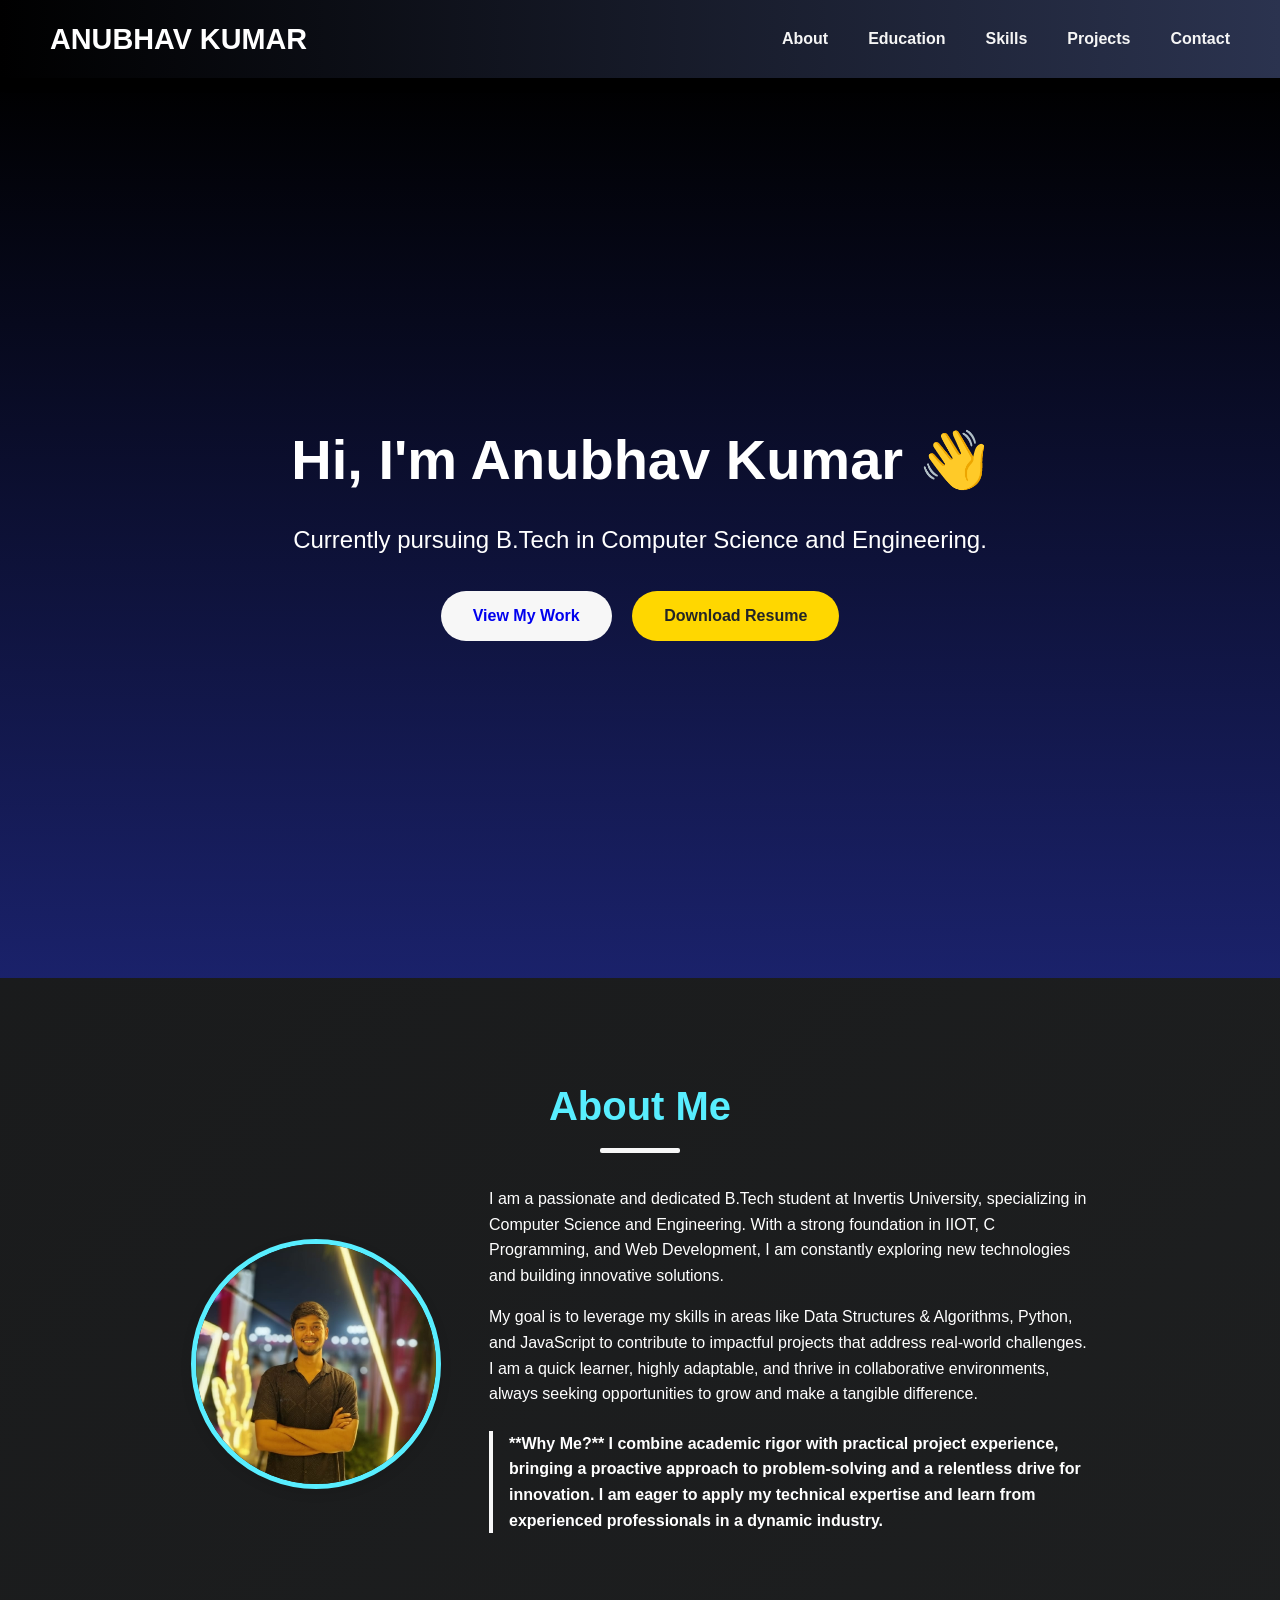
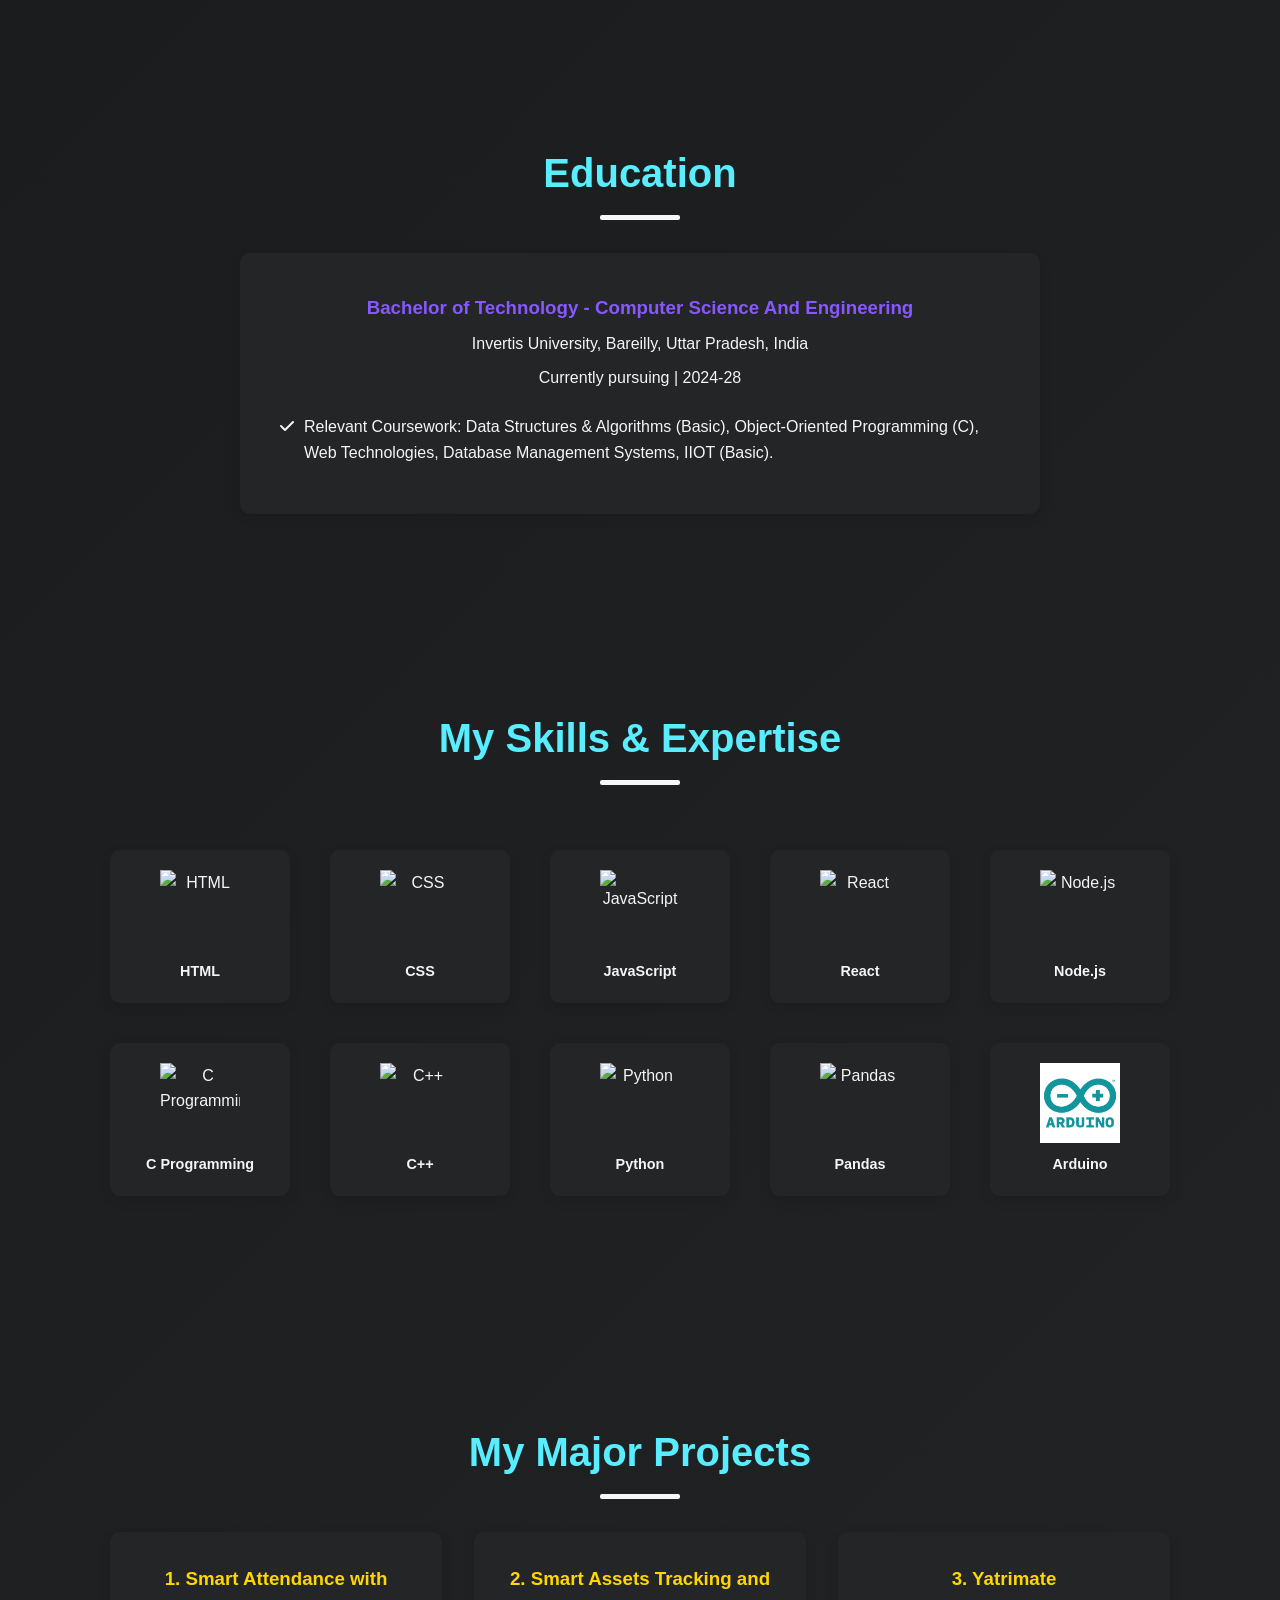
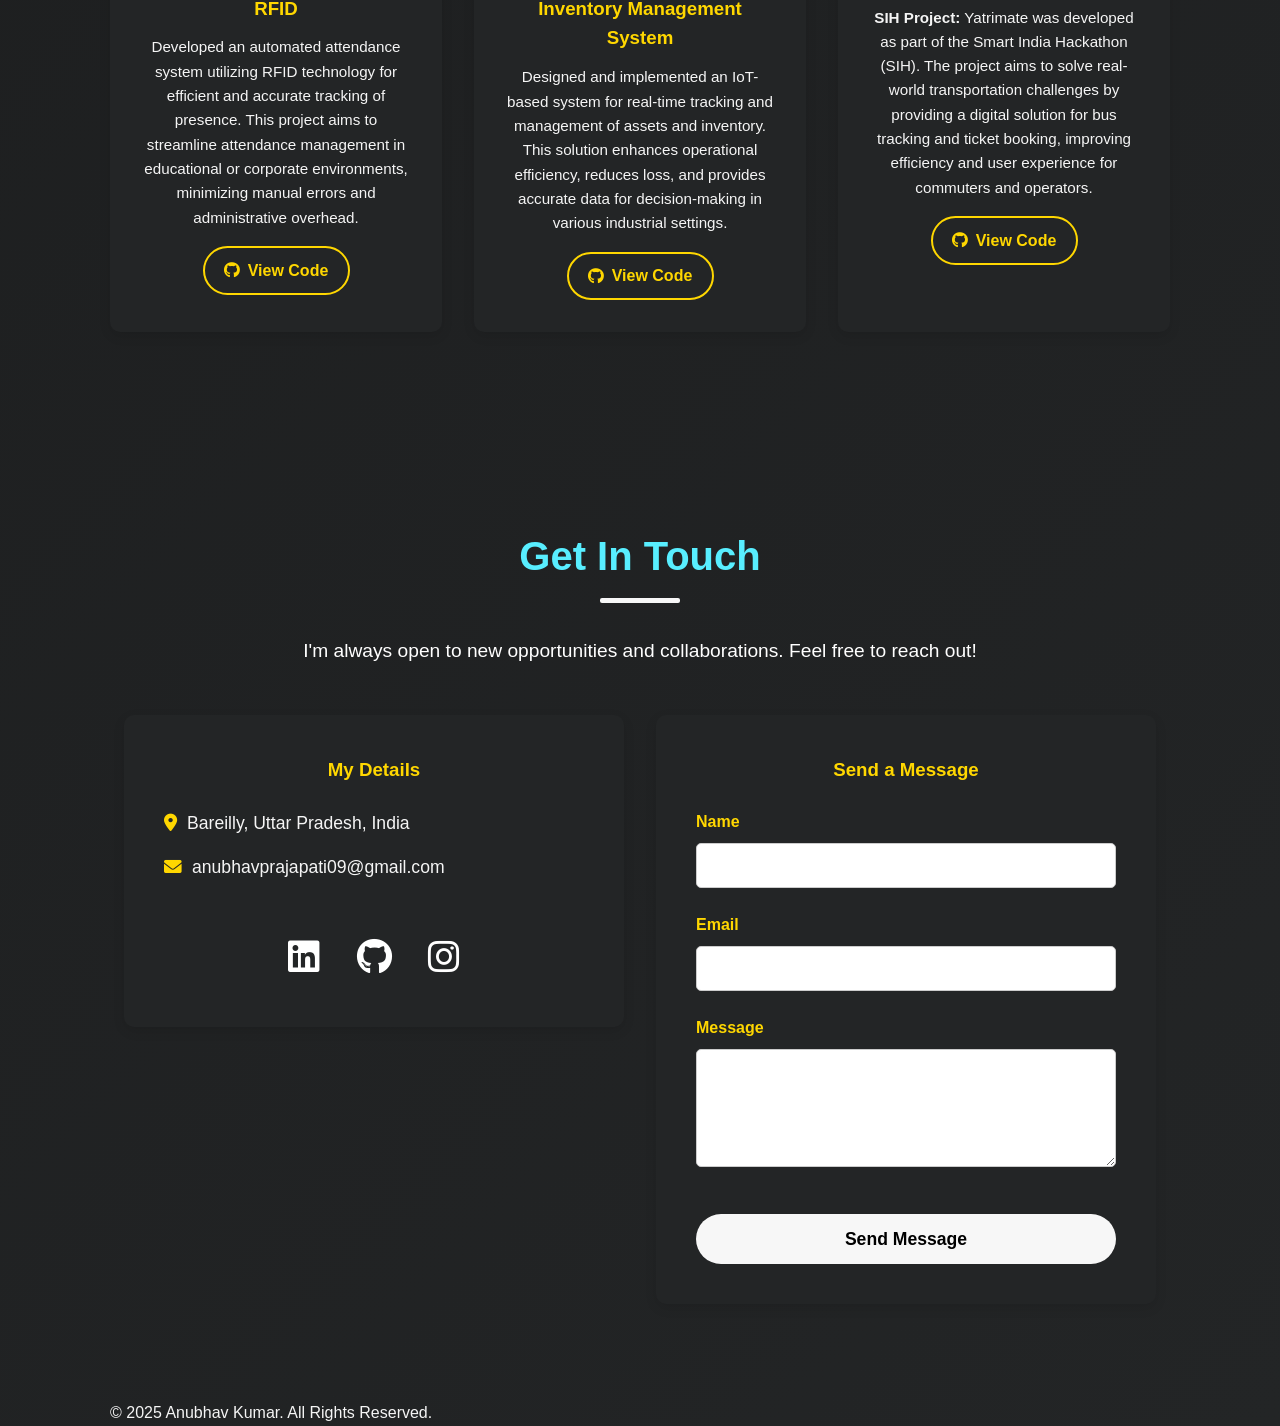
==== portfolio/index.html @ c705bf8d "Add files via upload" ====
<!DOCTYPE html>
<html lang="en">
<head>
    <meta charset="UTF-8">
    <meta name="viewport" content="width=device-width, initial-scale=1.0">
    <title>Anubhav Kumar - Portfolio</title>
    <link rel="stylesheet" href="style.css">
    <link rel="stylesheet" href="https://cdnjs.cloudflare.com/ajax/libs/font-awesome/6.0.0-beta3/css/all.min.css">
</head>
<body>
    <header class="new-header">
        <nav class="new-nav">
            <a href="#" class="logo">ANUBHAV KUMAR</a>
            <div class="menu-toggle" id="mobile-menu" aria-label="Toggle navigation" tabindex="0">
                <span class="bar"></span>
                <span class="bar"></span>
                <span class="bar"></span>
            </div>
            <ul class="nav-links" id="nav-links">
                <li><a href="#about">About</a></li>
                <li><a href="#education">Education</a></li>
                <li><a href="#skills">Skills</a></li>
                <li><a href="#projects">Projects</a></li>
                <li><a href="#contact">Contact</a></li>
            </ul>
        </nav>
    </header>

    <main>
        <section id="hero">
            <div class="hero-content fade-in">
                <h1>Hi, I'm Anubhav Kumar 👋</h1>
                <p>Currently pursuing B.Tech in Computer Science and Engineering.</p>
                <a href="#projects" class="cta-button">View My Work</a>
                <a href="Anubhav Resume.pdf.pdf" class="cta-button" download style="margin-left: 1rem; background-color: #ffd700; color: #232526;">Download Resume</a>
            </div>
        </section>

        <section id="about">
            <div class="container">
                <h2>About Me</h2>
                <div class="about-flex">
                    <div class="about-image bounce-in">
                        <img src="me.jpg" alt="Anubhav Kumar" class="profile-photo">
                    </div>
                    <div class="about-text slide-in-right">
                        <p>I am a passionate and dedicated B.Tech student at Invertis University, specializing in Computer Science and Engineering. With a strong foundation in IIOT, C Programming, and Web Development, I am constantly exploring new technologies and building innovative solutions.</p>
                        <p>My goal is to leverage my skills in areas like Data Structures & Algorithms, Python, and JavaScript to contribute to impactful projects that address real-world challenges. I am a quick learner, highly adaptable, and thrive in collaborative environments, always seeking opportunities to grow and make a tangible difference.</p>
                        <p class="why-me-statement">**Why Me?** I combine academic rigor with practical project experience, bringing a proactive approach to problem-solving and a relentless drive for innovation. I am eager to apply my technical expertise and learn from experienced professionals in a dynamic industry.</p>
                    </div>
                </div>
            </div>
        </section>

        <section id="education">
            <div class="container">
                <h2>Education</h2>
                <div class="education-item fade-in-up">
                    <h3>Bachelor of Technology - Computer Science And Engineering</h3>
                    <p>Invertis University, Bareilly, Uttar Pradesh, India</p>
                    <p>Currently pursuing | 2024-28 </p>
                    <ul>
                        <li>Relevant Coursework: Data Structures & Algorithms (Basic), Object-Oriented Programming (C), Web Technologies, Database Management Systems, IIOT (Basic).</li>
                    </ul>
                </div>
            </div>
        </section>

        <!-- Replace the current skills section with the following for a modern, logo-based theme -->
        <section id="skills">
            <div class="container">
                <h2>My Skills & Expertise</h2>
                <div class="skills-grid-new">
                    <div class="skill-icon-card">
                        <img src="https://cdn.jsdelivr.net/gh/devicons/devicon/icons/html5/html5-original.svg" alt="HTML">
                        <span>HTML</span>
                    </div>
                    <div class="skill-icon-card">
                        <img src="https://cdn.jsdelivr.net/gh/devicons/devicon/icons/css3/css3-original.svg" alt="CSS">
                        <span>CSS</span>
                    </div>
                    <div class="skill-icon-card">
                        <img src="https://cdn.jsdelivr.net/gh/devicons/devicon/icons/javascript/javascript-original.svg" alt="JavaScript">
                        <span>JavaScript</span>
                    </div>
                    <div class="skill-icon-card">
                        <img src="https://cdn.jsdelivr.net/gh/devicons/devicon/icons/react/react-original.svg" alt="React">
                        <span>React</span>
                    </div>
                    <div class="skill-icon-card">
                        <img src="https://cdn.jsdelivr.net/gh/devicons/devicon/icons/nodejs/nodejs-original.svg" alt="Node.js">
                        <span>Node.js</span>
                    </div>
                    <div class="skill-icon-card">
                        <img src="https://cdn.jsdelivr.net/gh/devicons/devicon/icons/c/c-original.svg" alt="C Programming">
                        <span>C Programming</span>
                    </div>
                    <div class="skill-icon-card">
                        <img src="https://cdn.jsdelivr.net/gh/devicons/devicon/icons/cplusplus/cplusplus-original.svg" alt="C++">
                        <span>C++</span>
                    </div>
                    <div class="skill-icon-card">
                        <img src="https://cdn.jsdelivr.net/gh/devicons/devicon/icons/python/python-original.svg" alt="Python">
                        <span>Python</span>
                    </div>
                    <div class="skill-icon-card">
                        <img src="https://cdn.jsdelivr.net/gh/devicons/devicon/icons/pandas/pandas-original.svg" alt="Pandas">
                        <span>Pandas</span>
                    </div>
                    <div class="skill-icon-card">
                        <img src="urdino.png" alt="Arduino">
                        <span>Arduino</span>
                    </div>
                   
                </div>
            </div>
        </section>

        <section id="projects">
            <div class="container">
                <h2>My Major Projects</h2>
                <div class="projects-grid">
                    <div class="project-card fade-in-up">
                        <h3>1. Smart Attendance with RFID</h3>
                        <p class="project-description">Developed an automated attendance system utilizing RFID technology for efficient and accurate tracking of presence. This project aims to streamline attendance management in educational or corporate environments, minimizing manual errors and administrative overhead.</p>
                        <div class="project-links">
                            <a href="https://github.com/anubhav006/smart_attendance_system/tree/main" class="project-link" target="_blank"><i class="fab fa-github"></i> View Code</a>
                        </div>
                    </div>
                    <div class="project-card fade-in-up">
                        <h3>2. Smart Assets Tracking and Inventory Management System</h3>
                        <p class="project-description">Designed and implemented an IoT-based system for real-time tracking and management of assets and inventory. This solution enhances operational efficiency, reduces loss, and provides accurate data for decision-making in various industrial settings.</p>
                        <div class="project-links">
                            <a href="https://github.com/anubhav006/smart-assets-tracking" class="project-link" target="_blank"><i class="fab fa-github"></i> View Code</a>
                        </div>
                    </div>
                    <div class="project-card fade-in-up">
                        <h3>3. Yatrimate</h3>
                        <p class="project-description"><strong>SIH Project:</strong> Yatrimate was developed as part of the Smart India Hackathon (SIH). The project aims to solve real-world transportation challenges by providing a digital solution for bus tracking and ticket booking, improving efficiency and user experience for commuters and operators.</p>
    
                        
                        <div class="project-links">
                            <a href="https://github.com/anubhav006/yatri.mate" class="project-link" target="_blank"><i class="fab fa-github"></i> View Code</a>
                        </div>
                    </div>
                </div>
            </div>
        </section>

        <section id="contact">
            <div class="container">
                <h2>Get In Touch</h2>
                <p class="contact-intro slide-in-left">I'm always open to new opportunities and collaborations. Feel free to reach out!</p>
                <div class="contact-content">
                    <div class="contact-info fade-in-up">
                        <h3>My Details</h3>
                        <p><i class="fas fa-map-marker-alt"></i> Bareilly, Uttar Pradesh, India</p>
                        <p><i class="fas fa-envelope"></i> <a href="anubhavprajapati09@gmail.com">anubhavprajapati09@gmail.com</a></p>
                        <div class="social-links">
                            <a href="https://www.linkedin.com/in/anubhav-kumar006" target="_blank" aria-label="LinkedIn"><i class="fab fa-linkedin"></i></a>
                            <a href="https://github.com/anubhav006" target="_blank" aria-label="GitHub"><i class="fab fa-github"></i></a>
                            <a href="https://instagram.com/anubhavprajapati_" target="_blank" aria-label="Instagram"><i class="fab fa-instagram"></i></a>
                        </div>
                    </div>

                    <div class="contact-form fade-in-up">
                        <h3>Send a Message</h3>
                        <form action="#" method="POST">
                            <div class="form-group">
                                <label for="name">Name</label>
                                <input type="text" id="name" name="name" required>
                            </div>
                            <div class="form-group">
                                <label for="email">Email</label>
                                <input type="email" id="email" name="email" required>
                            </div>
                           
                            <div class="form-group">
                                <label for="message">Message</label>
                                <textarea id="message" name="message" rows="5" required></textarea>
                            </div>
                            <button type="submit" class="cta-button">Send Message</button>
                        </form>
                    </div>
                </div>
            </div>
        </section>
    </main>

    <footer>
        <div class="container">
            <p>&copy; 2025 Anubhav Kumar. All Rights Reserved.</p>
        </div>
    </footer>
    <script src="script.js"></script>
    <script>
let lastScrollTop = 0;
const navbar = document.querySelector('.new-header');
window.addEventListener('scroll', function() {
    let scrollTop = window.pageYOffset || document.documentElement.scrollTop;
    if (scrollTop > lastScrollTop) {
        // Scrolling down
        navbar.classList.add('hide-navbar');
    } else {
        // Scrolling up
        navbar.classList.remove('hide-navbar');
    }
    lastScrollTop = scrollTop <= 0 ? 0 : scrollTop;
});

// Fade-in on scroll for sections
function revealOnScroll() {
    const reveals = document.querySelectorAll('.fade-in-up, .fade-in, .slide-in-right, .slide-in-left, .bounce-in');
    let delay = 0;
    reveals.forEach((el, i) => {
        const windowHeight = window.innerHeight;
        const elementTop = el.getBoundingClientRect().top;
        if (elementTop < windowHeight - 60) {
            setTimeout(() => {
                el.style.opacity = 1;
                el.style.transform = 'none';
            }, delay);
            delay += 120;
        }
    });
}
window.addEventListener('scroll', revealOnScroll);
window.addEventListener('DOMContentLoaded', function() {
    // Set initial state for animation
    document.querySelectorAll('.fade-in-up, .fade-in, .slide-in-right, .slide-in-left, .bounce-in').forEach(el => {
        el.style.opacity = 0;
        el.style.transform = 'translateY(40px)';
    });
    revealOnScroll();
});
</script>
</body>
</html>
---- portfolio/style.css ----
/* New Color Palette: Dark, Modern, and Professional */
:root {
    --primary-color: #58eeff; /* Indigo */
    --secondary-color: #1a237e; /* Dark Indigo */
    --accent-color: #f7f7f7; /* Amber */
    --background-color: #18191a; /* Premium Black */
    --card-background: #232526; /* Premium Black Card */
    --text-color: #f5f5f5; /* Light Text */
    --light-text-color: #ffffff; /* White */
    --box-shadow: 0 4px 12px rgba(0, 0, 0, 0.1);
}

/* General Styles */
* {
    box-sizing: border-box;
    margin: 0;
    padding: 0;
}

body {
    font-family: 'Segoe UI', Tahoma, Geneva, Verdana, sans-serif;
    line-height: 1.6;
    color: var(--text-color);
    background: linear-gradient(135deg, #18191a 0%, #232526 100%);
    transition: background-color 0.5s ease;
}

.container {
    max-width: 1100px;
    margin: 0 auto;
    padding: 0 20px;
}

/* Updated Header and Navigation */
.new-header {
    background: linear-gradient(90deg, #000000 0%, #2b334f 100%); /* Premium dark gradient */
    box-shadow: var(--box-shadow);
    position: sticky;
    top: 0;
    z-index: 1000;
    transition: top 0.4s;
}

.new-header.hide-navbar {
    top: -80px;
}

.new-nav {
    display: flex;
    justify-content: space-between;
    align-items: center;
    padding: 1rem 50px;
}

.new-nav .logo {
    font-size: 1.8rem;
    font-weight: bold;
    color: #ffffff; /* Premium gold */
    text-decoration: none;
}

.nav-links {
    list-style: none;
    display: flex;
}

.nav-links li {
    margin-left: 2.5rem;
}

.nav-links a {
    color: #f5f5f5; /* Light text for premium look */
    text-decoration: none;
    font-weight: 600;
    position: relative;
    padding-bottom: 5px;
    transition: color 0.3s ease;
}

.nav-links a::after {
    content: '';
    position: absolute;
    width: 0;
    height: 3px;
    background-color: #ffd700; /* Gold underline */
    left: 0;
    bottom: 0;
    transition: width 0.3s ease;
}

.nav-links a:hover {
    color: #ffd700; /* Gold on hover */
}

/* Hero Section */
#hero {
    background: linear-gradient(#000000, rgba(26, 35, 126, 0.8)), url('https://source.unsplash.com/1600x900/?tech,abstract') no-repeat center center/cover;
    color: var(--light-text-color);
    height: 100vh;
    display: flex;
    justify-content: center;
    align-items: center;
    text-align: center;
}

.hero-content h1 {
    font-size: 3.5rem;
    margin-bottom: 1rem;
}

.hero-content p {
    font-size: 1.5rem;
    margin-bottom: 2rem;
}

.cta-button {
    display: inline-block;
    background-color: var(--accent-color);
    color: var(rgb(0, 0, 0));
    padding: 0.75rem 2rem;
    text-decoration: none;
    border-radius: 50px;
    font-weight: bold;
    transition: transform 0.3s ease, background-color 0.3s ease;
}

.cta-button:hover {
    background-color: #ffb300;
    transform: scale(1.05);
}

/* General Section Styles */
section {
    padding: 6rem 0;
}

section:nth-of-type(even) {
    background-color: var(Black);
}

h2 {
    text-align: center;
    font-size: 2.5rem;
    margin-bottom: 3rem;
    position: relative;
    color: var(--primary-color);
}

h2::after {
    content: '';
    width: 80px;
    height: 5px;
    background-color: var(--accent-color);
    position: absolute;
    bottom: -15px;
    left: 50%;
    transform: translateX(-50%);
    border-radius: 2px;
}

/* About Section */
.about-flex {
    display: flex;
    justify-content: center;
    color: #ffffff;
    align-items: center;
    flex-wrap: wrap;
    gap: 3rem; /* Increased gap for better spacing */
}

.about-image {
    flex-shrink: 0; /* Prevent image from shrinking */
    text-align: center;
}

.profile-photo {
    width: 250px; /* Adjust size as needed */
    height: 250px; /* Adjust size as needed */
    border-radius: 50%; /* Make it circular */
    object-fit: cover; /* Ensure image covers the area */
    border: 5px solid var(--primary-color); /* Professional border */
    box-shadow: var(--box-shadow);
    transition: transform 0.3s ease;
}

.profile-photo:hover {
    transform: scale(1.02);
}

.about-text {
    max-width: 600px;
    text-align: left; /* Aligned text for readability */
}

.about-text p {
    margin-bottom: 1rem;
}

.about-text p.why-me-statement {
    font-weight: 700;
    color: var(rgb(244, 252, 13));
    margin-top: 1.5rem;
    padding-left: 1rem;
    border-left: 4px solid var(--accent-color);
}

/* Education Section */
#education .education-item {
    background: var(--card-background);
    padding: 2.5rem;
    border-radius: 10px;
    box-shadow: var(--box-shadow);
    max-width: 800px;
    margin: 0 auto;
    text-align: center;
}

#education h3 {
    color: #8758ff;
    margin-bottom: 0.5rem;
}

#education p {
    margin-bottom: 0.5rem;
}

#education ul {
    list-style: none;
    padding-left: 0;
    text-align: left;
    display: inline-block; /* To center the ul content */
    margin-top: 1rem;
}

#education ul li {
    margin-bottom: 0.5rem;
    position: relative;
    padding-left: 1.5rem;
}

#education ul li::before {
    content: "\f00c"; /* Checkmark icon */
    font-family: "Font Awesome 5 Free";
    font-weight: 900;
    color: var(--accent-color);
    position: absolute;
    left: 0;
    top: 0;
}


/* Skills Section */
/* Premium Skills Section Theme */
#skills .skills-grid {
    display: grid;
    grid-template-columns: repeat(auto-fit, minmax(270px, 1fr));
    gap: 2.5rem;
    text-align: center;
    background: linear-gradient(135deg, #232526 0%, #18191a 100%);
    border-radius: 18px;
    box-shadow: 0 8px 32px rgba(0,0,0,0.25);
    padding: 2rem 1rem;
}

#skills .skills-grid-new {
    display: grid;
    grid-template-columns: repeat(auto-fit, minmax(160px, 1fr));
    gap: 2.5rem;
    padding: 2rem 0;
    max-width: 1200px;
    margin: 0 auto;
}

.skill-category {
    
    background: rgba(24,25,26,0.95);
    padding: 2.5rem 1.5rem;
    border-radius: 16px;
    box-shadow: 0 4px 16px rgba(0,0,0,0.18);
    transition: transform 0.3s ease, box-shadow 0.3s ease;
    border: 1px solid #232526;
    position: relative;
}

.skill-category:hover {
    transform: translateY(-10px);
    box-shadow: 0 8px 20px rgba(0, 0, 0, 0.15);
}

.skill-category h3 {
    color: #ffd700;
    margin-bottom: 1.5rem;
    display: flex;
    align-items: center;
    justify-content: center;
    gap: 14px;
    font-size: 1.7rem;
    font-weight: 700;
}

.skill-item {
    margin-bottom: 1.2rem;
    text-align: left;
}

.skill-item h4 {
    margin-bottom: 0.5rem;
    color: #ffd700;
    font-weight: 600;
}

.progress-bar {
    background-color: #232526;
    border-radius: 5px;
    height: 10px;
    overflow: hidden;
    box-shadow: 0 2px 8px rgba(0,0,0,0.12);
}

.progress-fill {
    background: linear-gradient(90deg, #ffd700 0%, #ffc107 100%);
    height: 100%;
    border-radius: 5px;
    transition: width 0.8s ease-out;
}

.skill-icon-card {
    background: var(--card-background);
    border-radius: 10px;
    padding: 20px 10px;
    text-align: center;
    box-shadow: var(--box-shadow);
    transition: transform 0.3s ease, box-shadow 0.3s ease;
    display: flex;
    flex-direction: column;
    align-items: center;
    justify-content: center;
    gap: 10px;
}

.skill-icon-card:hover {
    transform: translateY(-5px);
    box-shadow: 0 8px 20px rgba(0, 0, 0, 0.2);
}

.skill-icon-card img {
    height: 80px;
    width: 80px;
    object-fit: contain;
}

.skill-icon-card span {
    font-size: 0.9rem;
    font-weight: 600;
    color: var(--text-color);
}

/* Projects Section */
.projects-grid {
    display: grid;
    grid-template-columns: repeat(auto-fit, minmax(300px, 1fr));
    gap: 2rem;
}

.project-card {
    background: var(--card-background);
    padding: 2rem;
    border-radius: 10px;
    box-shadow: var(--box-shadow);
    transition: transform 0.3s ease, box-shadow 0.3s ease;
    text-align: center;
}

.project-card:hover {
    transform: translateY(-10px);
    box-shadow: 0 8px 20px rgba(0, 0, 0, 0.15);
}

.project-card h3 {
    color: #ffd700;
    margin-bottom: 0.75rem;
}

.project-description {
    font-size: 0.95rem;
    margin-bottom: 1rem;
}

.project-image {
    width: 100%;
    height: 200px;
    object-fit: cover;
    border-radius: 5px;
    margin-bottom: 1.5rem;
    box-shadow: 0 2px 8px rgba(0, 0, 0, 0.1);
}

.project-links {
    display: flex;
    justify-content: center;
    gap: 1rem;
    margin-top: 1rem;
}

.project-link {
    display: inline-flex;
    align-items: center;
    gap: 0.5rem;
    color: #ffd700;
    text-decoration: none;
    font-weight: bold;
    padding: 0.6rem 1.2rem;
    border: 2px solid #ffd700;
    border-radius: 50px;
    transition: background-color 0.3s ease, color 0.3s ease, border-color 0.3s ease;
}

.project-link:hover {
    background-color: var(--primary-color);
    color: var(--light-text-color);
}

/* Contact Section */
.contact-intro {
    text-align: center;
    font-size: 1.2rem;
    margin-bottom: 3rem;
    color: white;
    font-weight: 500;
}

.contact-content {
    display: flex;
    flex-wrap: wrap;
    justify-content: center;
    align-items: stretch;
    gap: 2rem;
}


.contact-info, .contact-form {
    background: var(--card-background);
    padding: 2.5rem;
    border-radius: 10px;
    box-shadow: var(--box-shadow);
    flex: 1 1 0;
    min-width: 300px;
    max-width: 500px;
    display: flex;
    flex-direction: column;
    justify-content: stretch;
    height: 100%;
}

.contact-info h3, .contact-form h3 {
    color: #ffd700;
    margin-bottom: 1.5rem;
    text-align: center;
}

.contact-info p {
    font-size: 1.1rem;
    margin-bottom: 1rem;
    display: flex;
    align-items: center;
    gap: 10px;
}

.contact-info p i {
    color: #ffd700;
}

.contact-info a {
    color: var(--text-color);
    text-decoration: none;
    transition: color 0.3s ease;
}

.contact-info a:hover {
    color: #ffd700;
}

.social-links {
    margin-top: 2rem;
    text-align: center;
}

.social-links a {
    color: white;
    font-size: 2.25rem;
    margin: 0 1rem;
    transition: color 0.3s ease, transform 0.3s ease;
}

.social-links a:hover {
    color: var(--primary-color);
    transform: translateY(-5px);
}

/* Contact Form Specifics */
.form-group {
    margin-bottom: 1.5rem;
}

.form-group label {
    display: block;
    margin-bottom: 0.5rem;
    font-weight: 600;
    color: #ffd700;
}

.form-group input[type="text"],
.form-group input[type="email"],
.form-group textarea {
    width: 100%;
    padding: 0.8rem;
    border: 1px solid #ccc;
    border-radius: 5px;
    font-size: 1rem;
    font-family: inherit;
    transition: border-color 0.3s ease, box-shadow 0.3s ease;
}

.form-group input[type="text"]:focus,
.form-group input[type="email"]:focus,
.form-group textarea:focus {
    border-color: var(--accent-color);
    box-shadow: 0 0 0 3px rgba(255, 193, 7, 0.3);
    outline: none;
}

.form-group textarea {
    resize: vertical;
}

.contact-form .cta-button {
    width: 100%;
    border: none;
    cursor: pointer;
    font-size: 1.1rem;
    padding: 0.9rem 2rem;
    margin-top: 1rem;
}

/* Animations */
@keyframes fadeIn {
    from { opacity: 0; }
    to { opacity: 1; }
}

@keyframes fadeInUp {
    from { opacity: 0; transform: translateY(20px); }
    to { opacity: 1; transform: translateY(0); }
}

@keyframes bounceIn {
    0% { transform: scale(0.3); opacity: 0; }
    50% { transform: scale(1.05); opacity: 1; }
    70% { transform: scale(0.9); }
    100% { transform: scale(1); }
}

@keyframes slideInRight {
    from { opacity: 0; transform: translateX(50px); }
    to { opacity: 1; transform: translateX(0); }
}

.fade-in { animation: fadeIn 1s ease-out forwards; }
.fade-in-up { animation: fadeInUp 0.8s ease-out forwards; }
.bounce-in { animation: bounceIn 1s ease-out forwards; }
.slide-in-right { animation: slideInRight 0.8s ease-out forwards; }
.slide-in-left { animation: slideInLeft 0.8s ease-out forwards; }

@keyframes slideInLeft {
    from { opacity: 0; transform: translateX(-50px); }
    to { opacity: 1; transform: translateX(0); }
}


/* Responsive Design */
@media (max-width: 992px) {
    .about-flex {
        flex-direction: column;
        text-align: center;
    }
    .about-text {
        text-align: center;
    }
    .about-text p.why-me-statement {
        padding-left: 0;
        border-left: none;
        border-top: 4px solid var(--accent-color);
        padding-top: 1rem;
        margin-top: 2rem;
        display: inline-block; /* to apply border-top correctly */
    }
}

@media (max-width: 768px) {
    .new-nav {
        flex-direction: column;
        text-align: center;
    }

    .nav-links {
        margin-top: 1rem;
        flex-direction: column;
        align-items: center;
    }

    .nav-links li {
        margin: 0.75rem 0;
    }

    #hero {
        height: 80vh;
    }
    
    .hero-content h1 {
        font-size: 2.5rem;
    }

    .hero-content p {
        font-size: 1.2rem;
    }

    h2 {
        font-size: 2rem;
    }

    .skills-grid {
        grid-template-columns: 1fr; /* Stack skills categories on small screens */
    }

    .contact-content {
        flex-direction: column;
        align-items: stretch;
    }
    .contact-info, .contact-form {
        max-width: 100%;
        margin: 0 auto 1.5rem auto;
        height: auto;
    }
}

/* Mobile Navbar Optimization */
@media (max-width: 600px) {
    .menu-toggle {
        display: flex;
    }
    .nav-links {
        flex-direction: column;
        position: absolute;
        top: 60px;
        left: 0;
        width: 100%;
        background: linear-gradient(90deg, #232526 0%, #414345 100%);
        display: none;
        padding: 0;
        box-shadow: var(--box-shadow);
    }
    .nav-links.active {
        display: flex;
    }
    .nav-links li {
        margin: 0.7rem 0;
        width: 100%;
        text-align: left;
        padding-left: 20px;
    }
    .nav-links a {
        font-size: 1.1rem;
        padding: 12px 0;
        width: 100%;
        display: block;
    }
    .new-nav {
        flex-direction: row;
        align-items: center;
        padding: 1rem 15px;
        position: relative;
    }
    .logo {
        font-size: 1.3rem;
    }
    .menu-toggle {
        display: flex;
        flex-direction: column;
        cursor: pointer;
        margin-left: auto;
        padding: 10px;
    }

    .menu-toggle .bar {
        height: 3px;
        width: 28px;
        background: #ffd700;
        margin: 5px 0;
        border-radius: 2px;
        transition: 0.3s;
    }
}
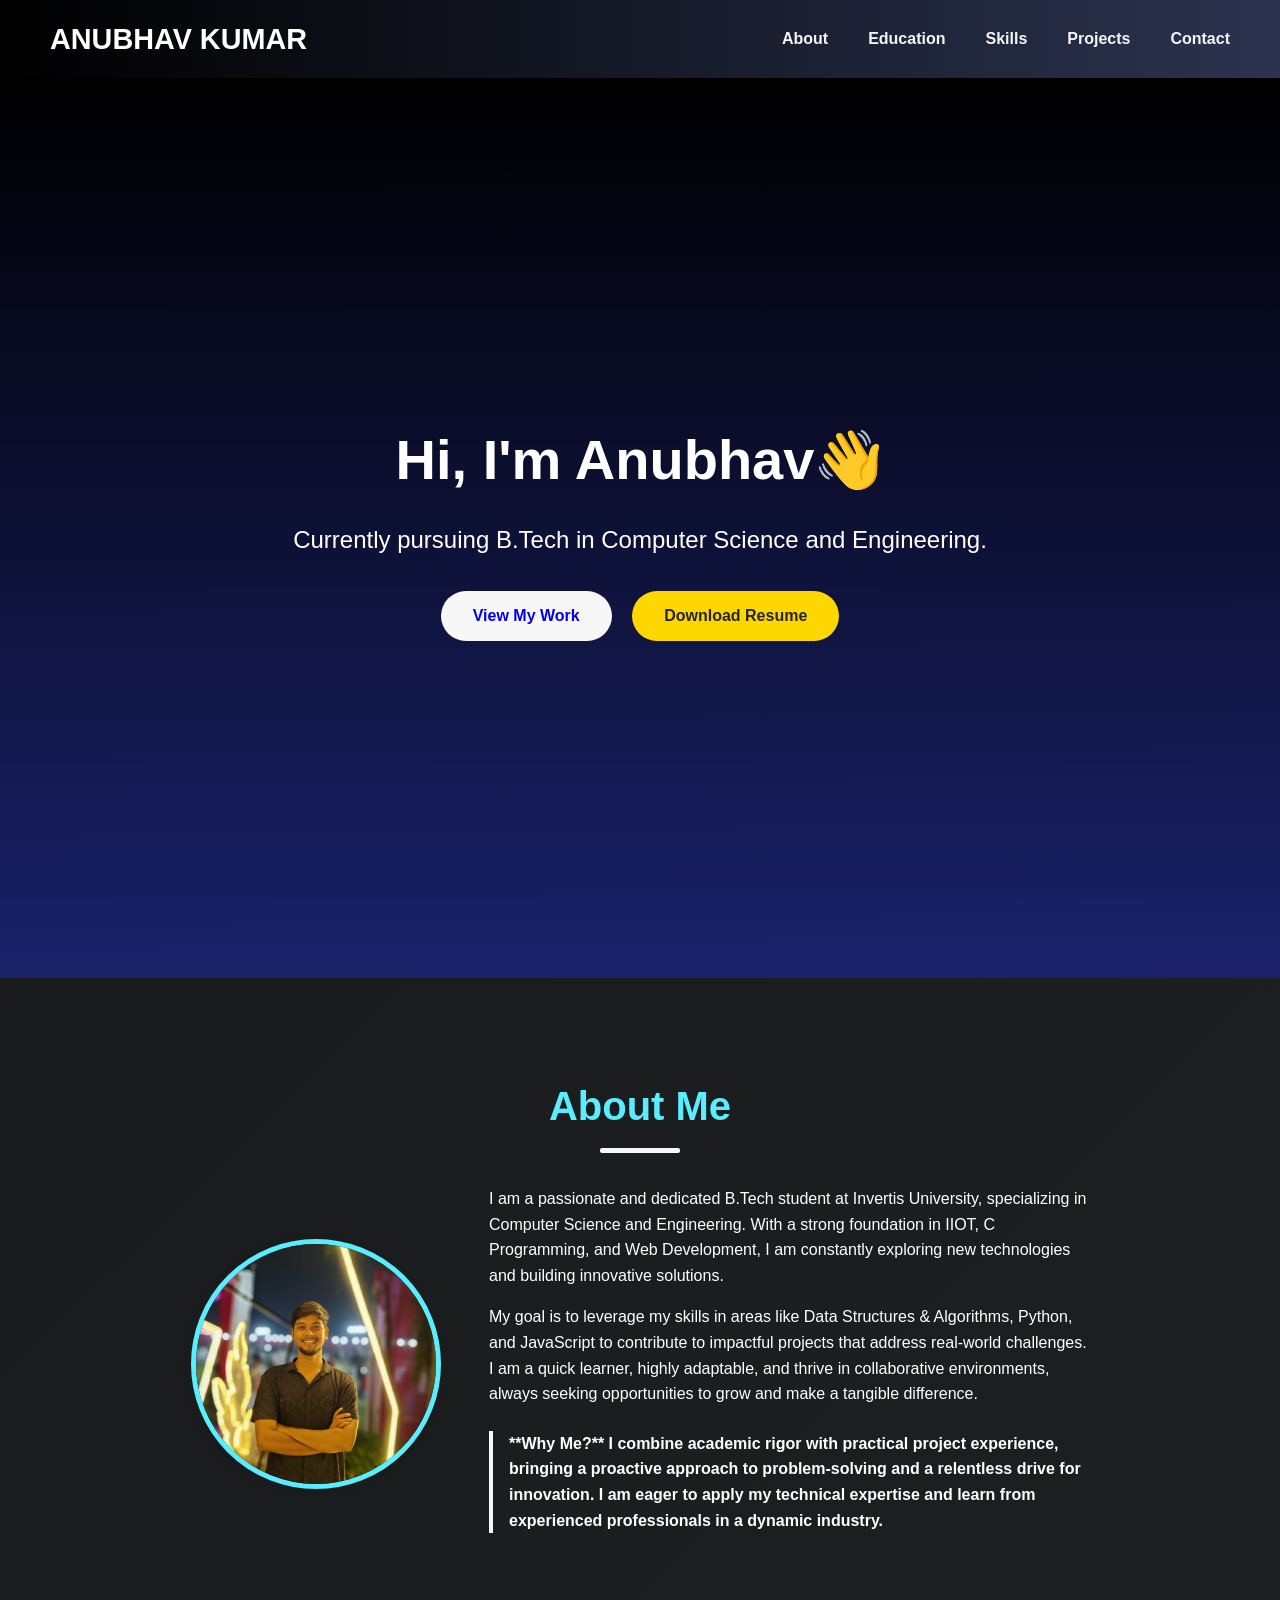
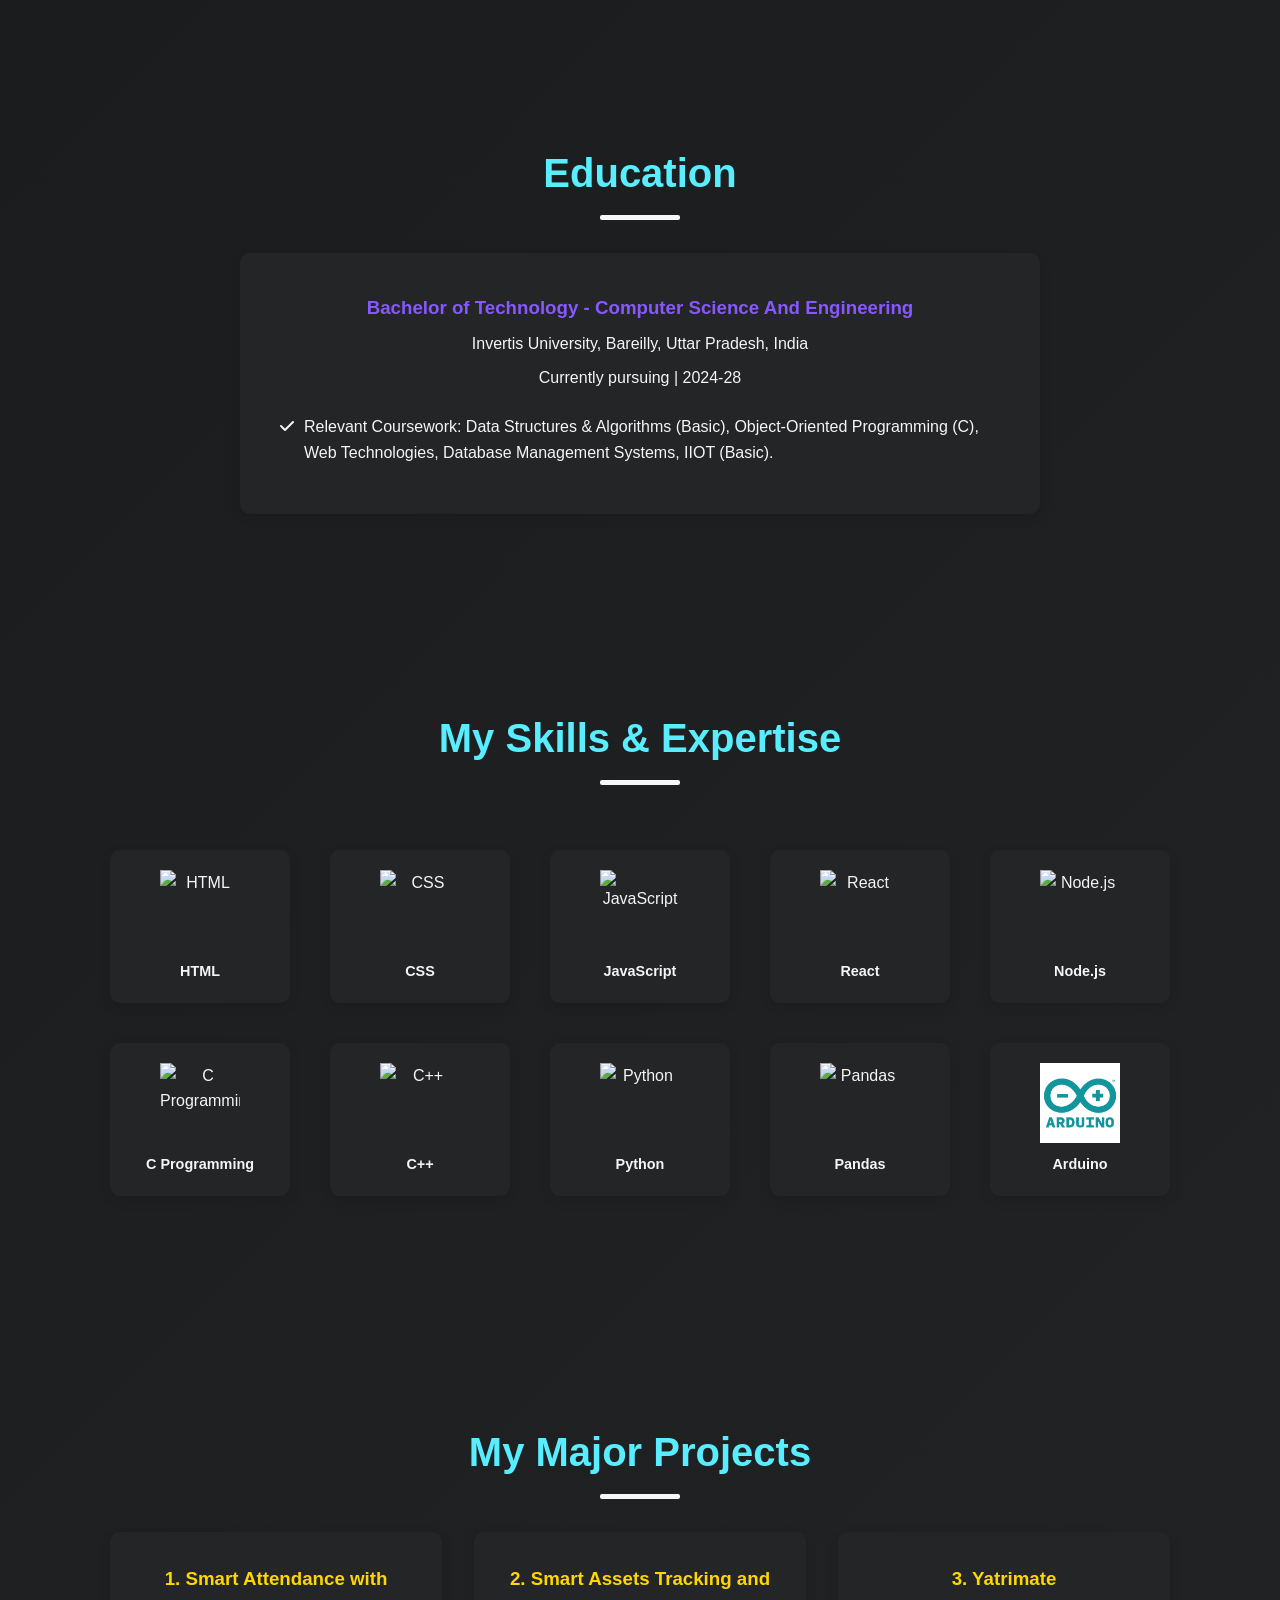
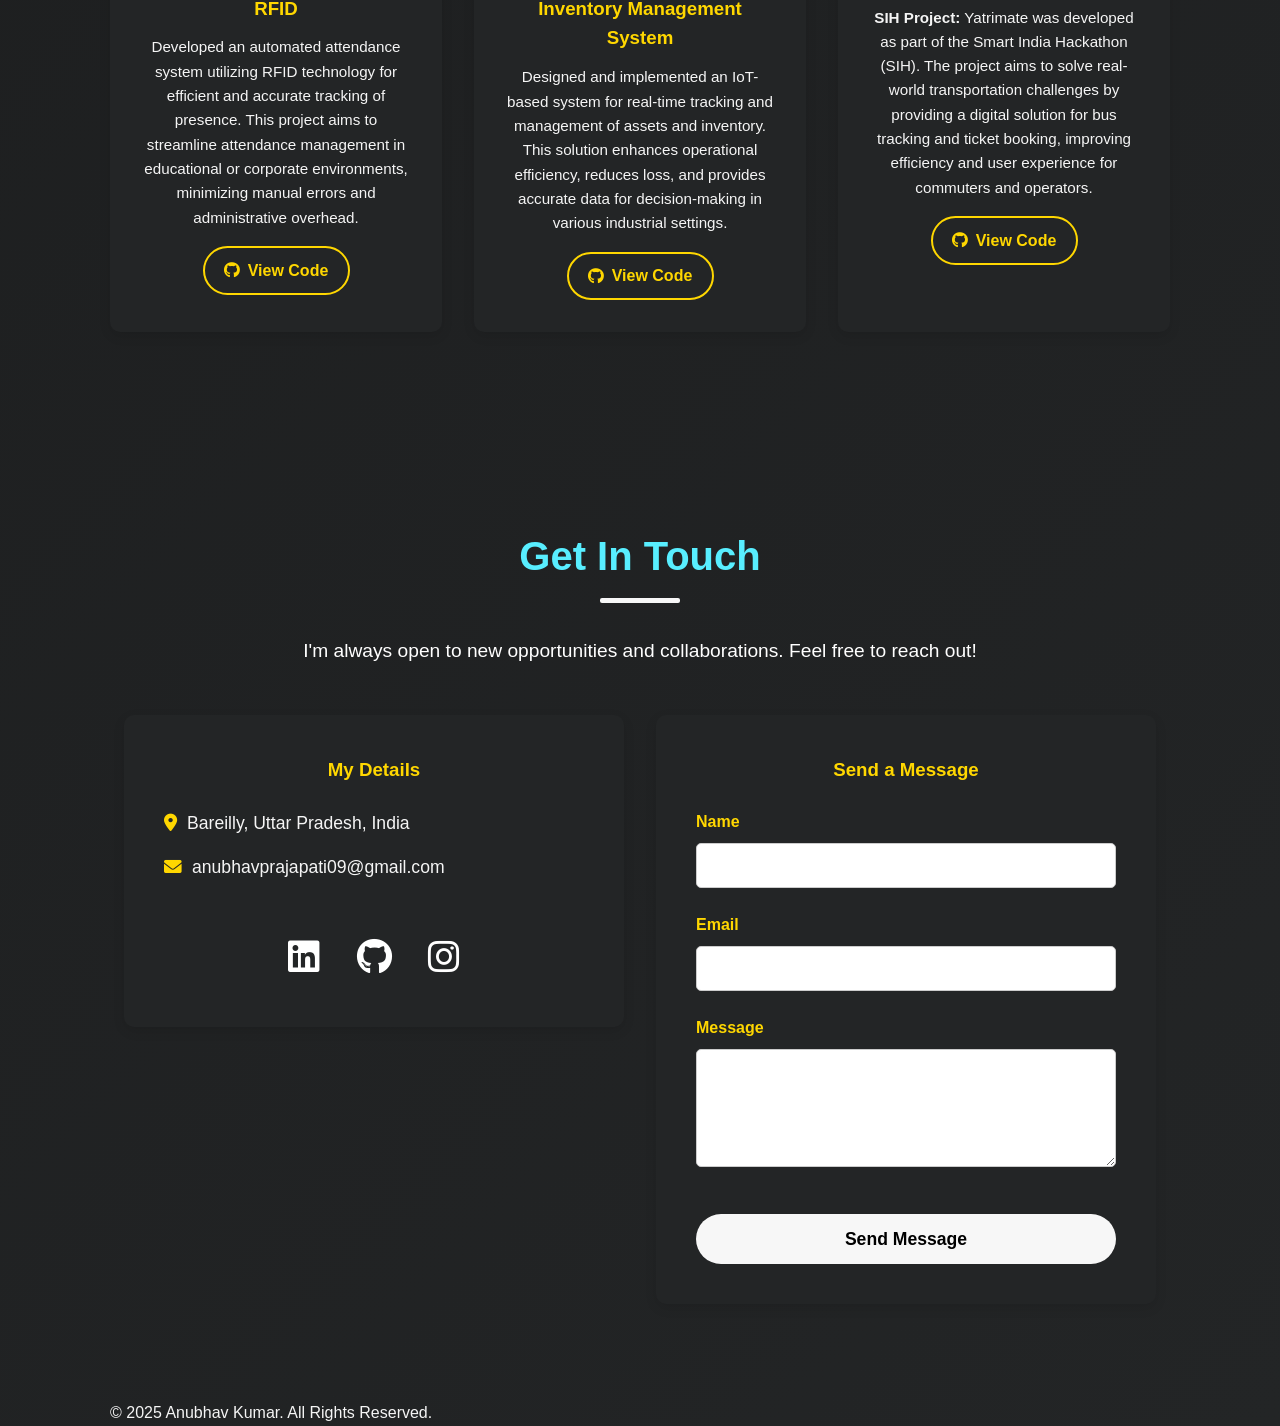
==== commit e8a77922: "Update index.html" ====
--- a/portfolio/index.html
+++ b/portfolio/index.html
@@ -29,7 +29,7 @@
     <main>
         <section id="hero">
             <div class="hero-content fade-in">
-                <h1>Hi, I'm Anubhav Kumar 👋</h1>
+                <h1>Hi, I'm Anubhav👋</h1>
                 <p>Currently pursuing B.Tech in Computer Science and Engineering.</p>
                 <a href="#projects" class="cta-button">View My Work</a>
                 <a href="Anubhav Resume.pdf.pdf" class="cta-button" download style="margin-left: 1rem; background-color: #ffd700; color: #232526;">Download Resume</a>
@@ -235,4 +235,5 @@
 });
 </script>
 </body>
-</html>+
+</html>
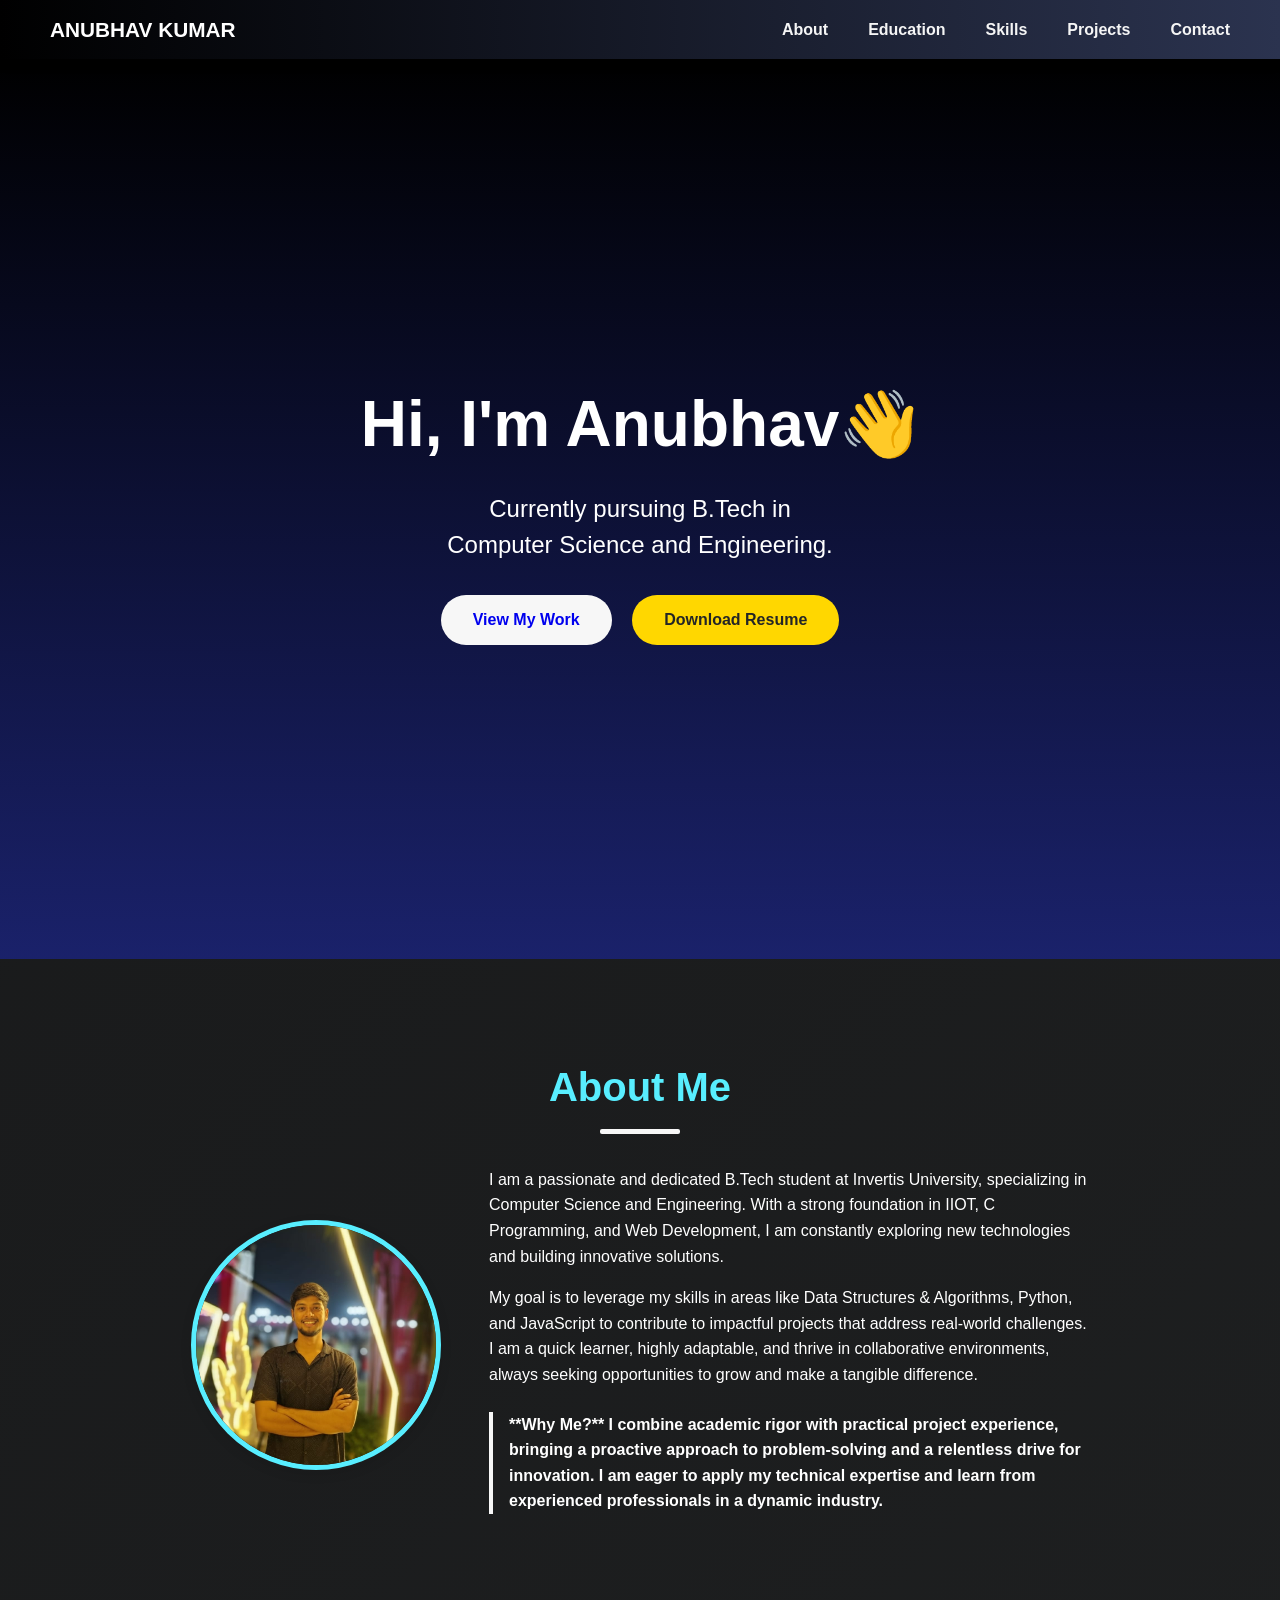
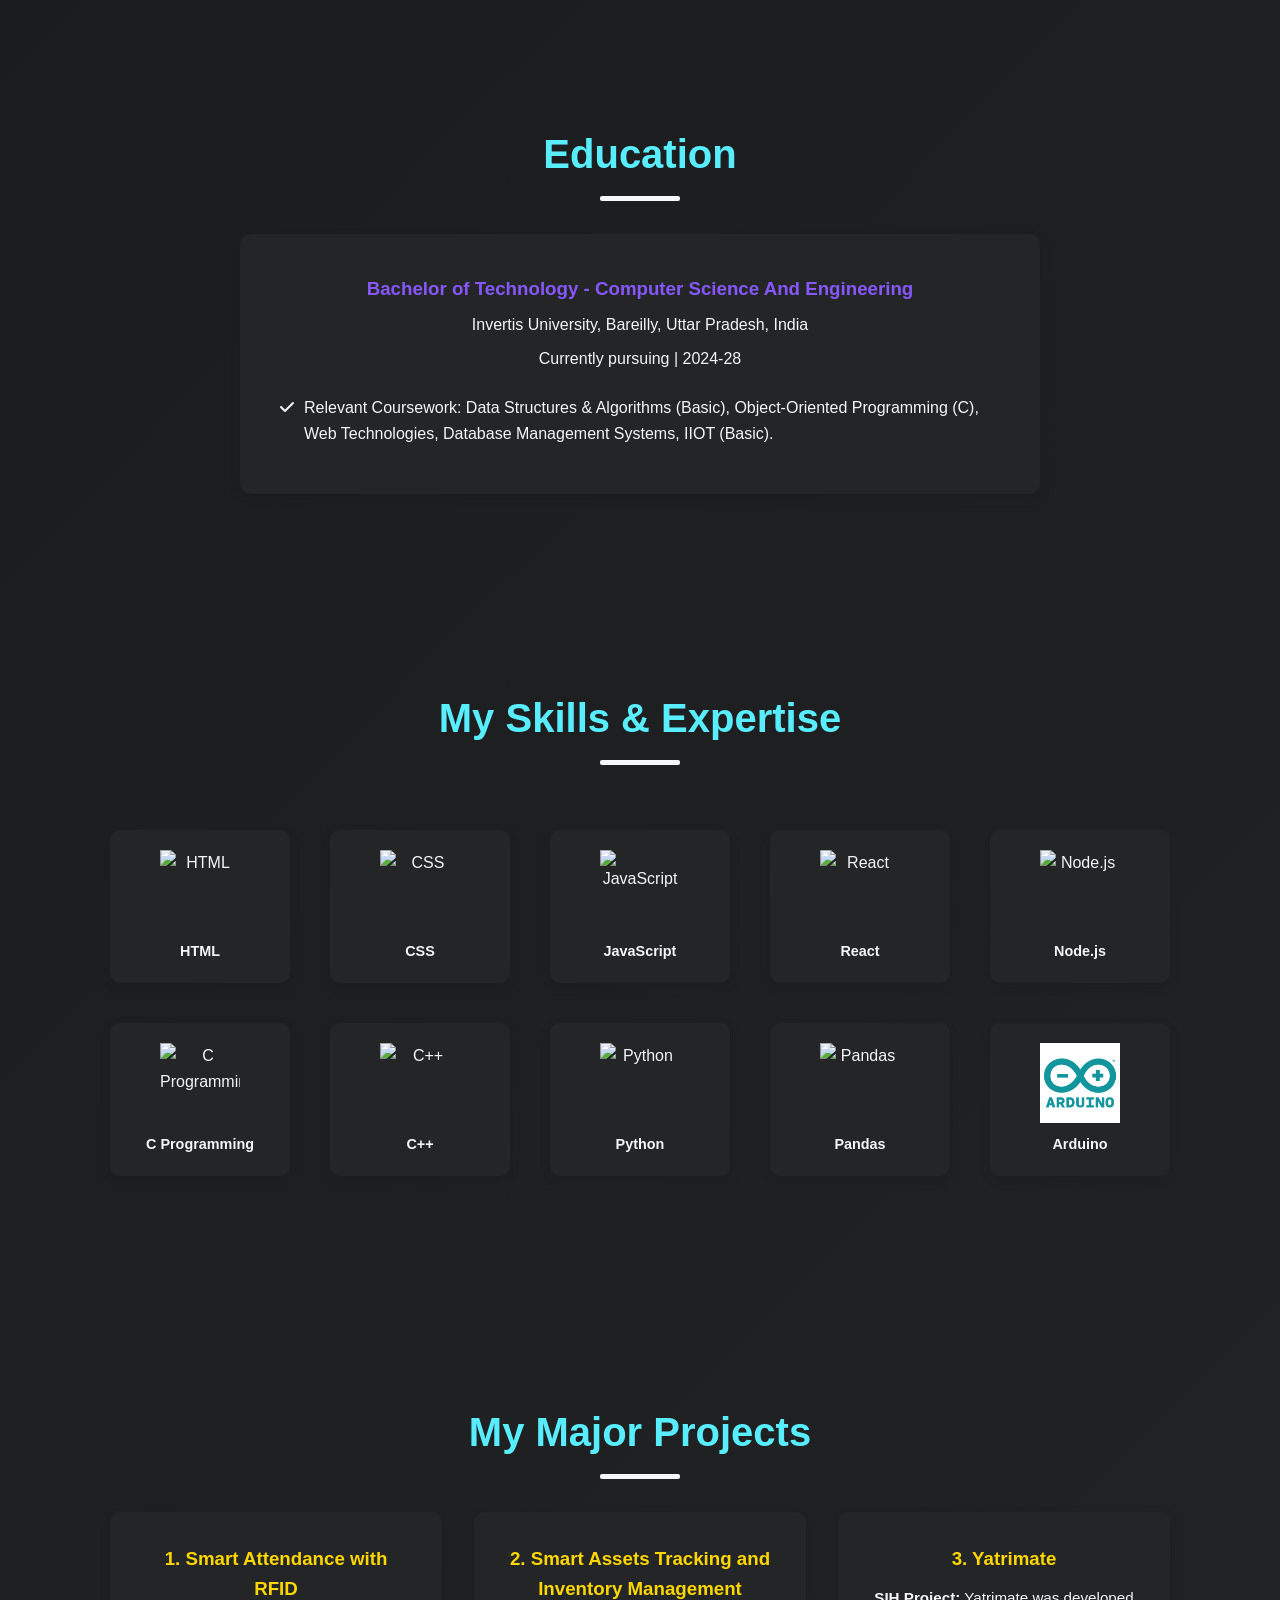
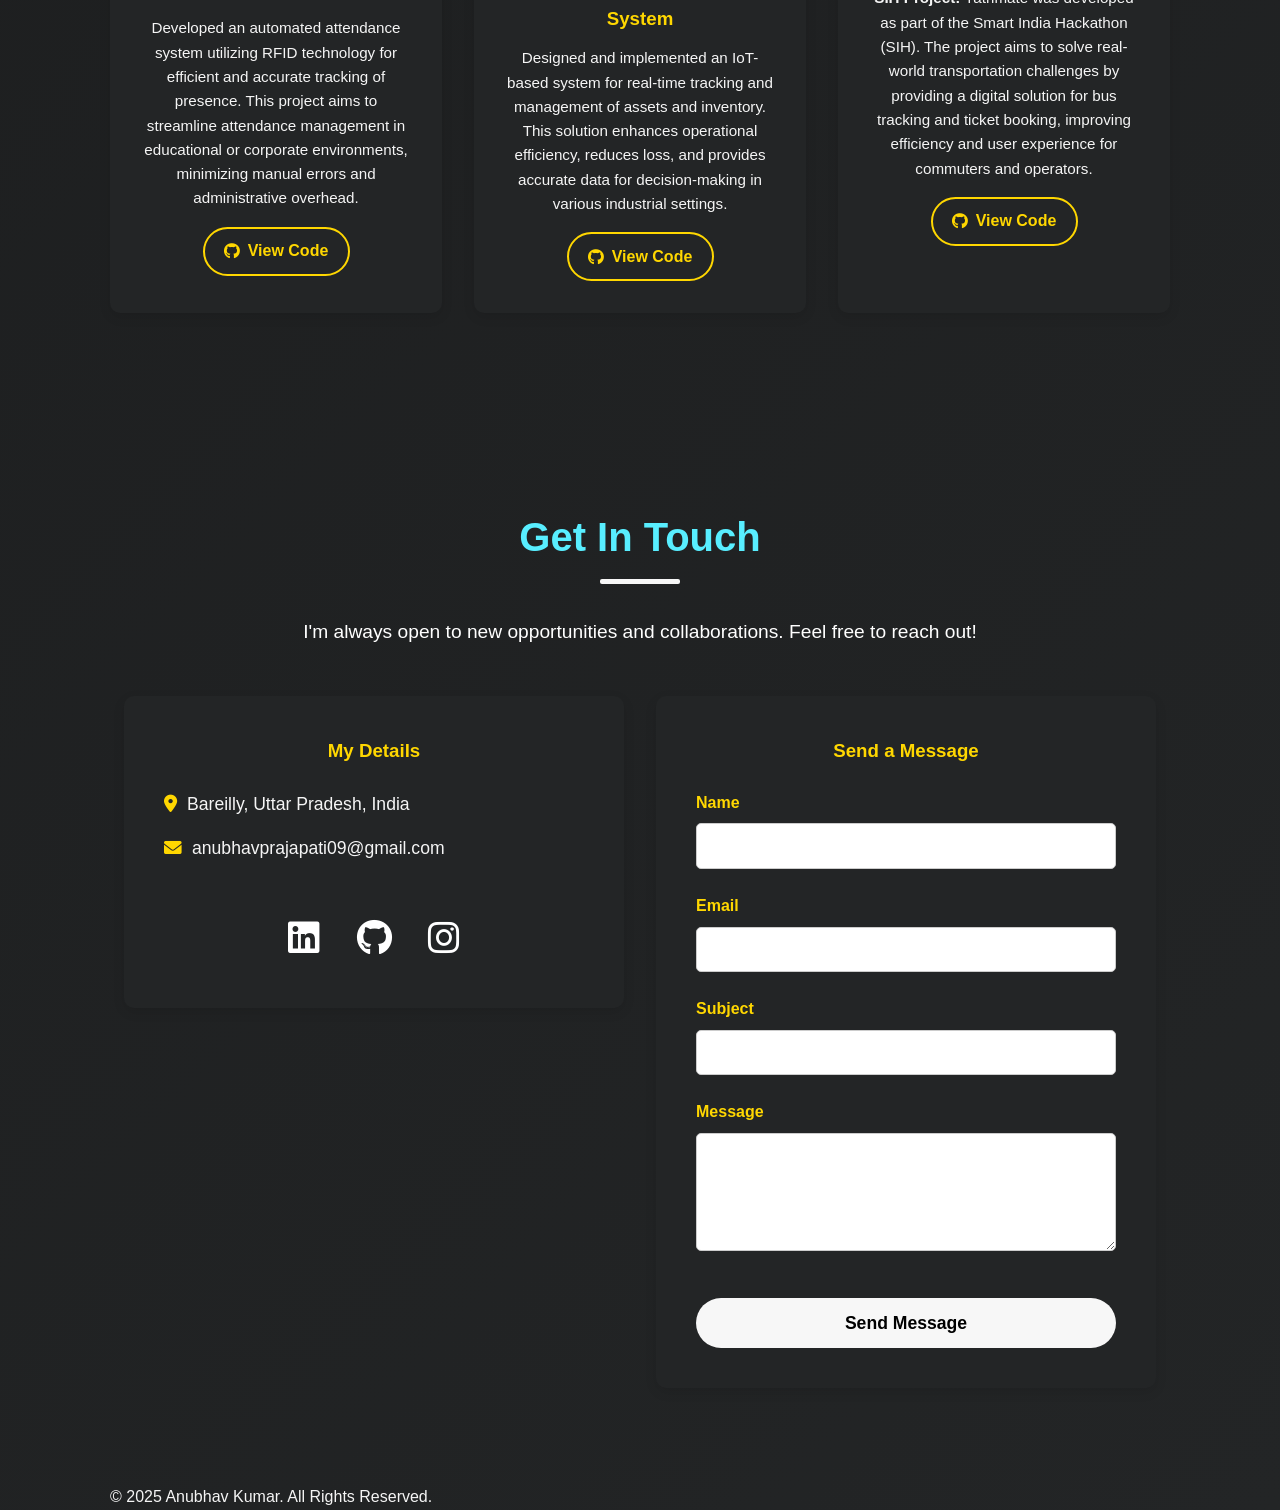
==== commit 6e271a5c: "Update index.html" ====
--- a/portfolio/index.html
+++ b/portfolio/index.html
@@ -30,7 +30,7 @@
         <section id="hero">
             <div class="hero-content fade-in">
                 <h1>Hi, I'm Anubhav👋</h1>
-                <p>Currently pursuing B.Tech in Computer Science and Engineering.</p>
+                <p class="hero-subtitle">Currently pursuing B.Tech in Computer Science and Engineering.</p>
                 <a href="#projects" class="cta-button">View My Work</a>
                 <a href="Anubhav Resume.pdf.pdf" class="cta-button" download style="margin-left: 1rem; background-color: #ffd700; color: #232526;">Download Resume</a>
             </div>
@@ -137,7 +137,6 @@
                     <div class="project-card fade-in-up">
                         <h3>3. Yatrimate</h3>
                         <p class="project-description"><strong>SIH Project:</strong> Yatrimate was developed as part of the Smart India Hackathon (SIH). The project aims to solve real-world transportation challenges by providing a digital solution for bus tracking and ticket booking, improving efficiency and user experience for commuters and operators.</p>
-    
                         
                         <div class="project-links">
                             <a href="https://github.com/anubhav006/yatri.mate" class="project-link" target="_blank"><i class="fab fa-github"></i> View Code</a>
@@ -174,7 +173,10 @@
                                 <label for="email">Email</label>
                                 <input type="email" id="email" name="email" required>
                             </div>
-                           
+                            <div class="form-group">
+                                <label for="subject">Subject</label>
+                                <input type="text" id="subject" name="subject" required>
+                            </div>
                             <div class="form-group">
                                 <label for="message">Message</label>
                                 <textarea id="message" name="message" rows="5" required></textarea>
@@ -235,5 +237,4 @@
 });
 </script>
 </body>
-
 </html>
--- a/portfolio/style.css
+++ b/portfolio/style.css
@@ -49,11 +49,11 @@
     display: flex;
     justify-content: space-between;
     align-items: center;
-    padding: 1rem 50px;
+    padding: .8rem 50px;
 }
 
 .new-nav .logo {
-    font-size: 1.8rem;
+    font-size: 1.3rem;
     font-weight: bold;
     color: #ffffff; /* Premium gold */
     text-decoration: none;
@@ -104,7 +104,7 @@
 }
 
 .hero-content h1 {
-    font-size: 3.5rem;
+    font-size: 4rem;
     margin-bottom: 1rem;
 }
 
@@ -112,6 +112,16 @@
     font-size: 1.5rem;
     margin-bottom: 2rem;
 }
+
+.hero-subtitle {
+    max-width: 400px;
+    margin: 0 auto 2rem auto;
+    display: block;
+    font-size: 1rem;
+    line-height: 1.5;
+    word-break: break-word;
+}
+
 
 .cta-button {
     display: inline-block;
@@ -695,8 +705,9 @@
         height: 3px;
         width: 28px;
         background: #ffd700;
-        margin: 5px 0;
+        margin: 3px 0;
         border-radius: 2px;
         transition: 0.3s;
     }
-}+
+}
